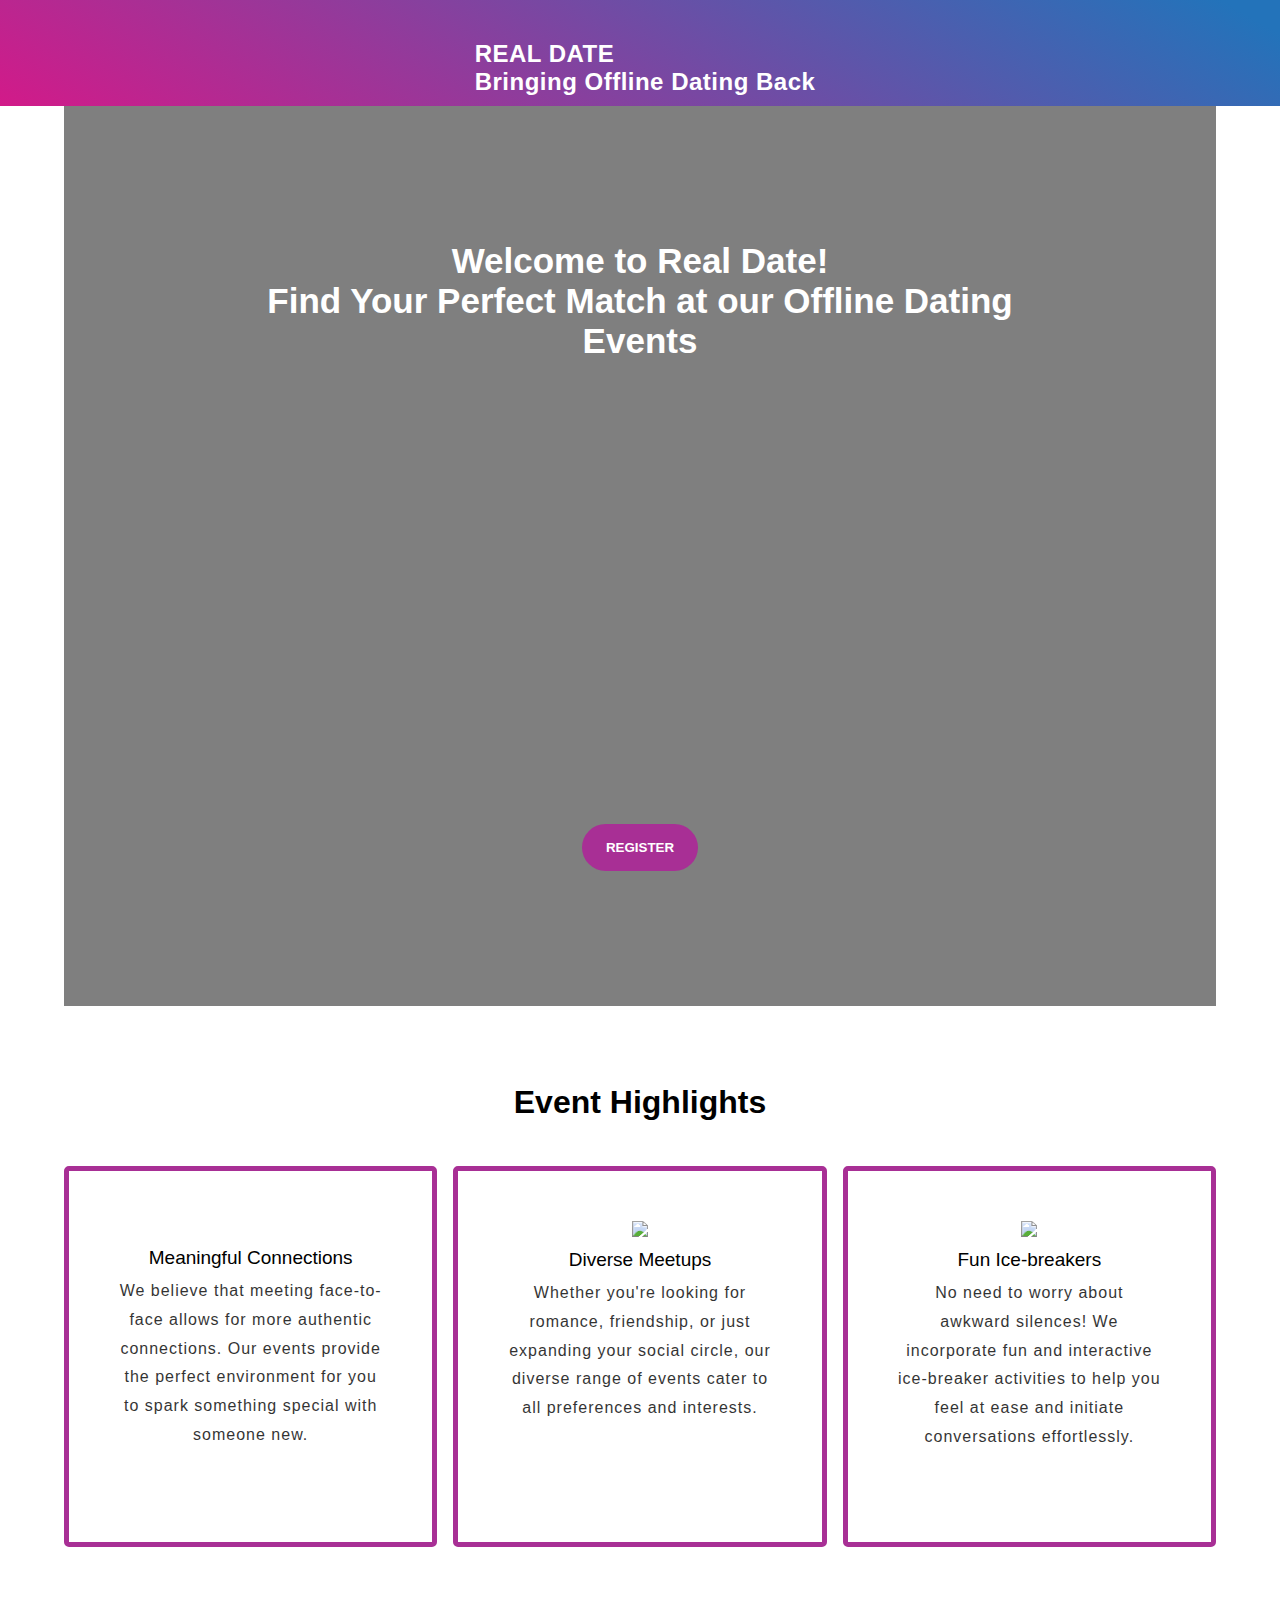
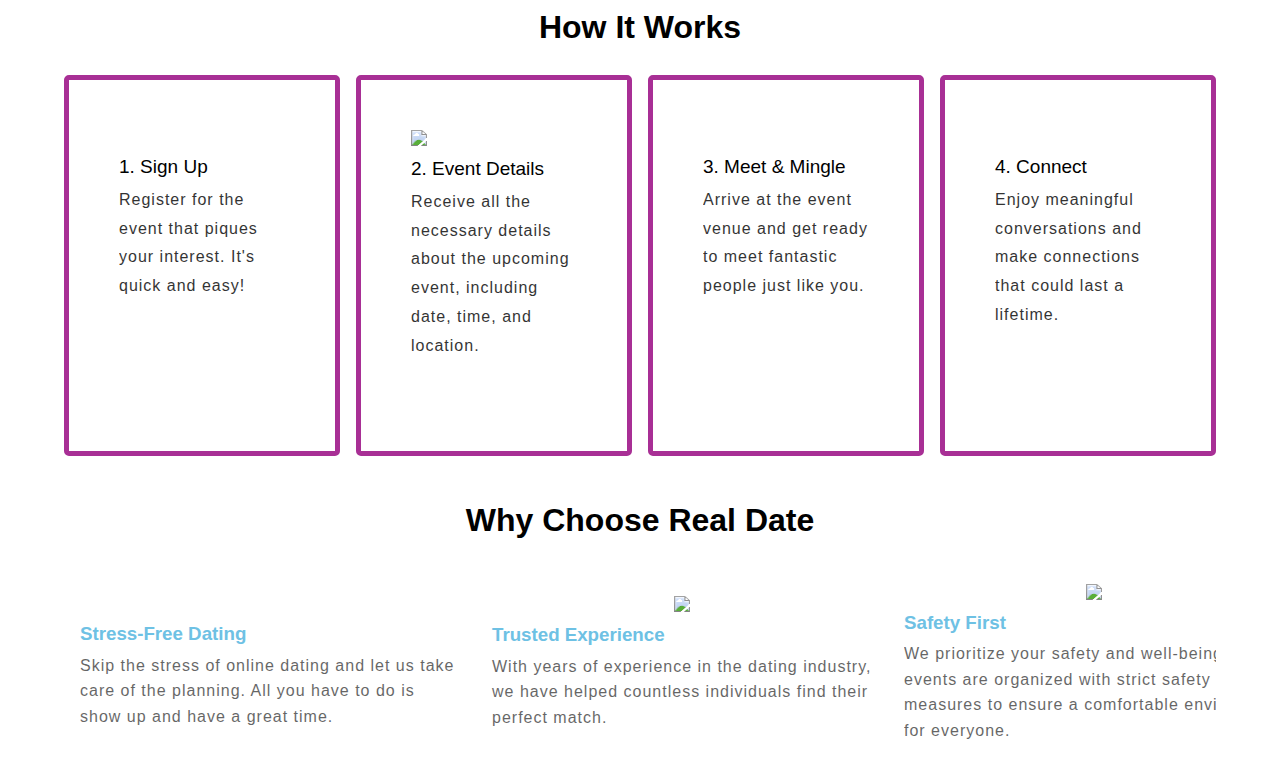
==== index.html @ b173796d "first commit" ====
<!DOCTYPE html>
<html lang="en">
  <head>
    <meta charset="UTF-8" />
    <meta name="viewport" content="width=device-width, initial-scale=1.0" />
    <link
      rel="icon"
      href="https://realdate.in/wp-content/uploads/2023/07/cropped-final-180x180.png"
    />
    <title>realdate.in</title>

    <link rel="stylesheet" href="style.css" />
  </head>
  <body>
    <header>
      <nav>
        <a href="/"
          ><img
            width="150"
            src="https://realdate.in/wp-content/uploads/2023/08/WhatsApp-Image-2023-08-16-at-8.13.50-AM-1-e1692196553139.jpeg"
            alt=""
        /></a>
        <h2>
          REAL DATE
          <span>Bringing Offline Dating Back</span>
        </h2>
      </nav>
    </header>
    <section class="hero">
      <div class="overlay">
        <h1>
          Welcome to Real Date! <br />Find Your Perfect Match at our Offline
          Dating <br />
          Events
        </h1>

        <div class="">
          <button class="register"><a href="">REGISTER</a></button>
        </div>
      </div>
    </section>
    <section class="event-highlight container">
      <h1>Event Highlights</h1>
      <div class="high-cont">
        <div class="containr">
          <img
            src="https://realdate.in/wp-content/uploads/2023/07/hearts-150-01-e1690783026985.jpg"
            alt=""
          />
          <div class="">
            <h3>Meaningful Connections</h3>
            <p>
              We believe that meeting face-to-face allows for more authentic
              connections. Our events provide the perfect environment for you to
              spark something special with someone new.
            </p>
          </div>
        </div>
        <div class="containr">
          <img
            src="https://realdate.in/wp-content/uploads/2023/07/02-female-male.png"
          />
          <div class="">
            <h3>Diverse Meetups</h3>
            <p>
              Whether you're looking for romance, friendship, or just expanding
              your social circle, our diverse range of events cater to all
              preferences and interests.
            </p>
          </div>
        </div>
        <div class="containr">
          <img src="https://realdate.in/wp-content/uploads/2023/07/cold.png" />
          <div class="">
            <h3>Fun Ice-breakers</h3>
            <p>
              No need to worry about awkward silences! We incorporate fun and
              interactive ice-breaker activities to help you feel at ease and
              initiate conversations effortlessly.
            </p>
          </div>
        </div>
      </div>
    </section>
    <section class="works container">
      <h1>How It Works</h1>
      <div class="works-cont">
        <div class="containr">
          <img
            src="https://realdate.in/wp-content/uploads/2023/08/1.jpg"
            alt=""
          />
          <div class="det">
            <h3>1. Sign Up</h3>
            <p>
              Register for the event that piques your interest. It's quick and
              easy!
            </p>
          </div>
        </div>
        <div class="containr">
          <img src="https://realdate.in/wp-content/uploads/2023/08/2.jpg" />
          <div class="det">
            <h3>2. Event Details</h3>
            <p>
              Receive all the necessary details about the upcoming event,
              including date, time, and location.
            </p>
          </div>
        </div>
        <div class="containr">
          <img
            src="https://realdate.in/wp-content/uploads/2023/08/1.jpg"
            alt=""
          />
          <div class="det">
            <h3>3. Meet & Mingle</h3>
            <p>
              Arrive at the event venue and get ready to meet fantastic people
              just like you.
            </p>
          </div>
        </div>
        <div class="containr">
          <img
            src="https://realdate.in/wp-content/uploads/2023/08/1.jpg"
            alt=""
          />
          <div class="det">
            <h3>4. Connect</h3>
            <p>
              Enjoy meaningful conversations and make connections that could
              last a lifetime.
            </p>
          </div>
        </div>
      </div>
    </section>
    <div class="why container">
      <h1>Why Choose Real Date</h1>
      <div class="reason-cont">
        <div class="reacons">
          <img
            src="https://realdate.in/wp-content/uploads/2023/08/5233-2048x1463.jpg"
            alt=""
          />
          <div class="text">
            <h3>Stress-Free Dating</h3>
            <p>
              Skip the stress of online dating and let us take care of the
              planning. All you have to do is show up and have a great time.
            </p>
          </div>
        </div>
        <div class="reacons">
          <img
            src="https://realdate.in/wp-content/uploads/2023/08/green_tick_shield_varients-2048x2048.jpg"
          />
          <div class="text">
            <h3>Trusted Experience</h3>
            <p>
              With years of experience in the dating industry, we have helped
              countless individuals find their perfect match.
            </p>
          </div>
        </div>
        <div class="reacons">
          <img
            src="https://realdate.in/wp-content/uploads/2023/08/5995357.jpg"
          />
          <div class="text">
            <h3>Safety First</h3>
            <p>
              We prioritize your safety and well-being. Our events are organized
              with strict safety measures to ensure a comfortable environment
              for everyone.
            </p>
          </div>
        </div>
      </div>
    </div>
  </body>
</html>
---- style.css ----
* {
  padding: 0;
  margin: 0;
  box-sizing: border-box;
  font-family: Arial, Helvetica, sans-serif;
  text-decoration: none;
}
html,
body {
  width: 100%;
  height: 100%;
}
*::-webkit-scrollbar {
  display: none;
}

header {
  background-image: linear-gradient(30deg, #d21a89 0%, #2373ba 96%);
  padding: 40px 0px 10px 0px;
}

header nav {
  display: flex;
  justify-content: center;
  gap: 10px;
}
nav h2 {
  color: #fff;
  letter-spacing: 0.5px;
  display: flex;
  flex-direction: column;
}
.container {
  margin: 1rem 4rem;
}

.hero {
  margin: 0 4rem;
  background-image: url(https://realdate.in/wp-content/uploads/slider/cache/32737d5b0ce985c760c58578e0f9b816/affectionate-couple-standing-by-decorated-wall-scaled.jpg);
  height: 100vh;
  background-position: center;
  background-size: cover;
  background-repeat: no-repeat;
}
.overlay {
  width: 100%;
  height: 100%;
  background: rgb(0, 0, 0, 0.5);
  padding: 15vh;
  text-align: center;
  display: flex;
  flex-direction: column;
  justify-content: space-between;
}
.overlay h1 {
  color: #fff;
  font-size: 218.75%;
  font-family: "Libre Baskerville", "Arial";
}
.register {
  padding: 1rem 1.5rem;
  background-color: #a82f95;
  color: #fff;
  outline: none;
  border: none;
  border-radius: 50px;
}
.register a {
  color: #fff;
  font-weight: 600;
}
.register:hover {
  background-color: green;
  transition: 0.5s;
}
.event-highlight {
  text-align: center;
  padding: 1rem 0;
}
.event-highlight > h1 {
  line-height: 4;
}
.high-cont {
  display: grid;
  grid-template-columns: repeat(3, 1fr);
  gap: 1rem;
}

.high-cont img {
  width: 100px;
}
.high-cont .containr,
.works-cont .containr {
  padding: 50px 50px 90px 50px;
  border-style: solid;
  border-width: 5px 5px 5px 5px;
  border-color: #a82f95;
  border-radius: 5px 5px 5px 5px;
}
.containr h3 {
  font-weight: 500;
  font-size: 19px;
  line-height: 2;
}
.containr p,
.works-cont p {
  letter-spacing: 1px;
  line-height: 1.8;
  font-weight: 400;
  opacity: 0.8;
}
.works {
}
.works h1 {
  line-height: 3;
  text-align: center;
}
.works-cont {
  display: grid;
  grid-template-columns: repeat(4, 1fr);
  gap: 1rem;
}
.works-cont img {
  width: 150px;
}
.why h1 {
  text-align: center;
  line-height: 3;
}
.reason-cont {
  width: 100%;
  padding: 1rem;
  align-items: center;
  gap: 2rem;
  overflow: auto;
  display: grid;
  grid-template-columns: repeat(3, 1fr);
}

.reacons {
  width: 380px;
  text-align: center;
}
.reacons img {
  width: 55%;
}
.reacons .text {
  text-align: start;
}
.text h3 {
  color: #6ec1e4;
  line-height: 2;
}
.reacons .text p {
  letter-spacing: 1px;
  line-height: 1.6;
  opacity: 0.6;
}

/*  */
@media only screen and (max-width: 700px) {
  .container {
    margin: 0.5rem 0rem;
  }
  header {
    padding: 10px 0 10px 10px;
  }
  header nav {
    justify-content: start;
    align-items: center;
  }
  nav h2 {
    font-size: 22px;
  }
  nav a img {
    width: 100px;
  }
  nav h2 span {
    font-size: 12px;
  }
  .hero {
    margin: 0 2rem;
    height: 60vh;
  }
  .overlay {
    padding: 3.5rem 10px;
  }
  .overlay h1 {
    font-size: 28px;
    line-height: 1.5;
    font-family: serif;
  }
  .high-cont {
    display: flex;
    flex-direction: column;
  }
  .works-cont {
    display: flex;
    flex-direction: column;
  }
  .containr {
    text-align: center;
  }
}
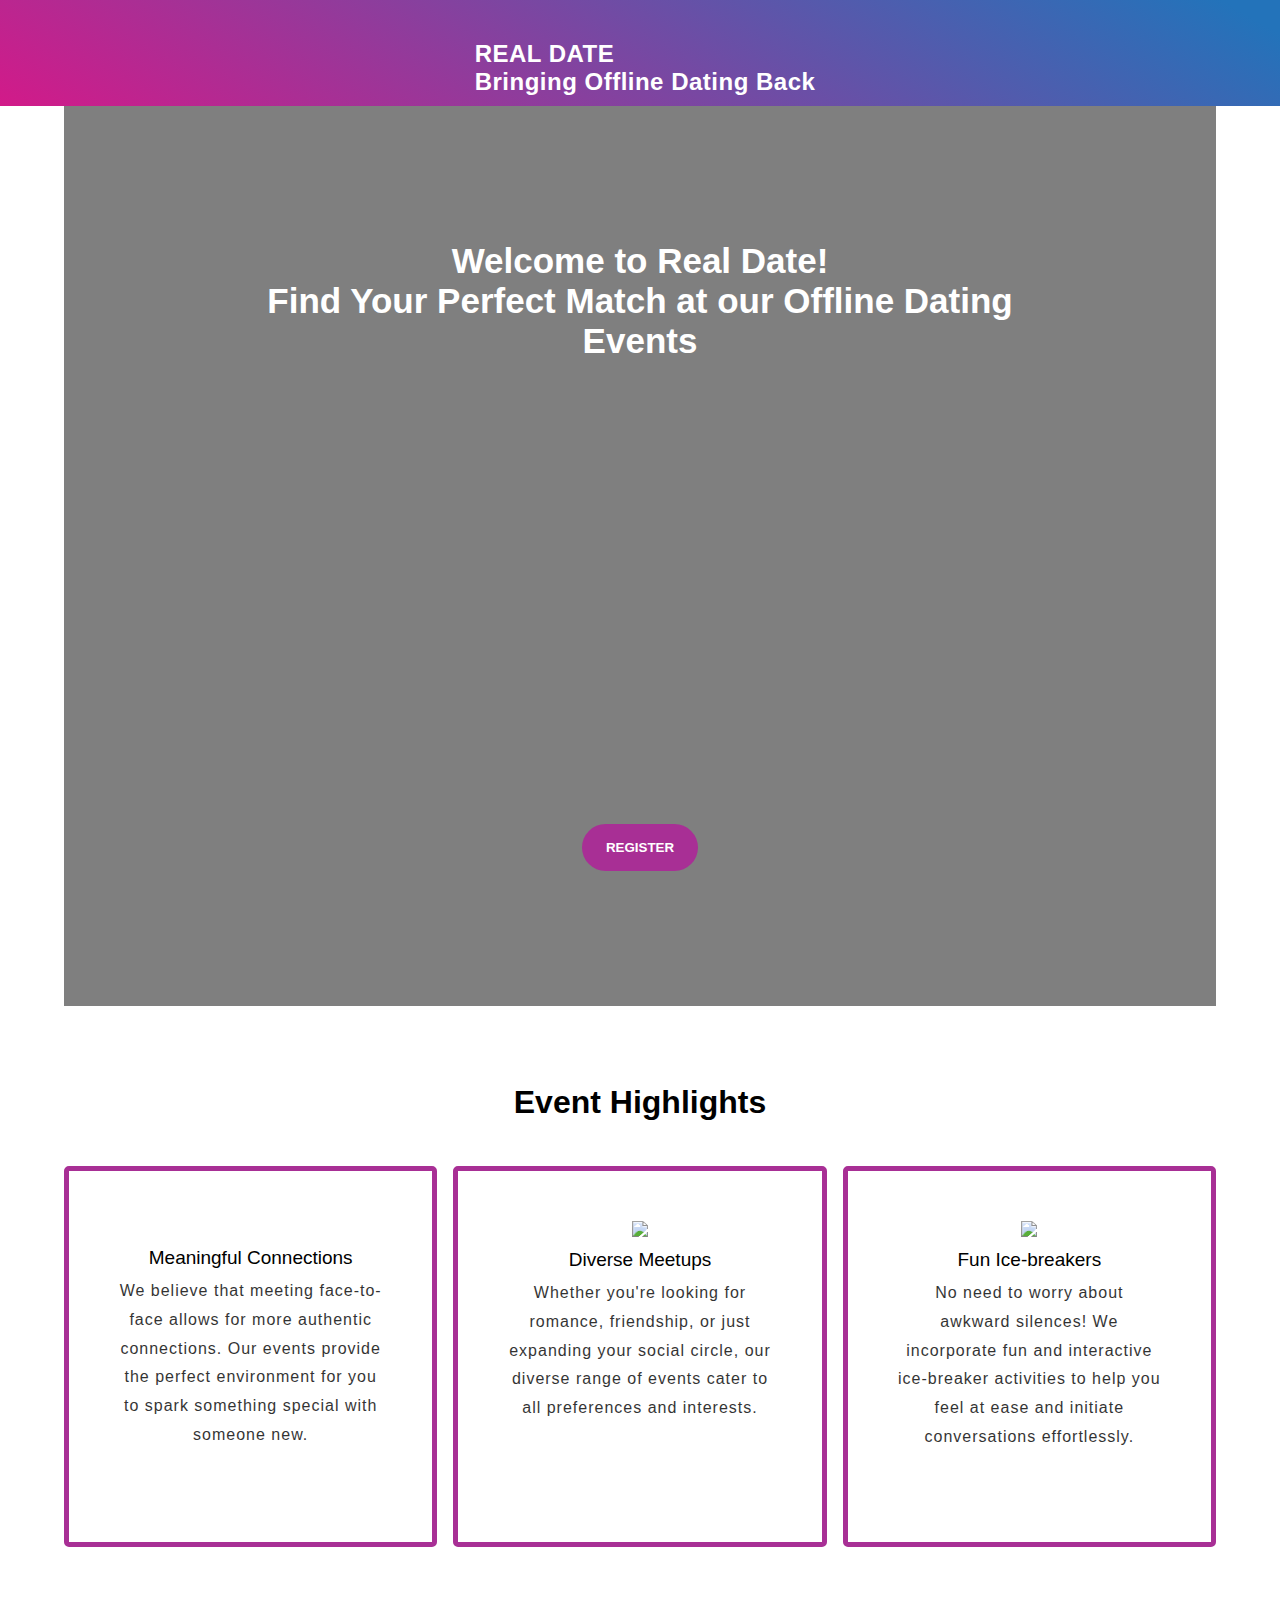
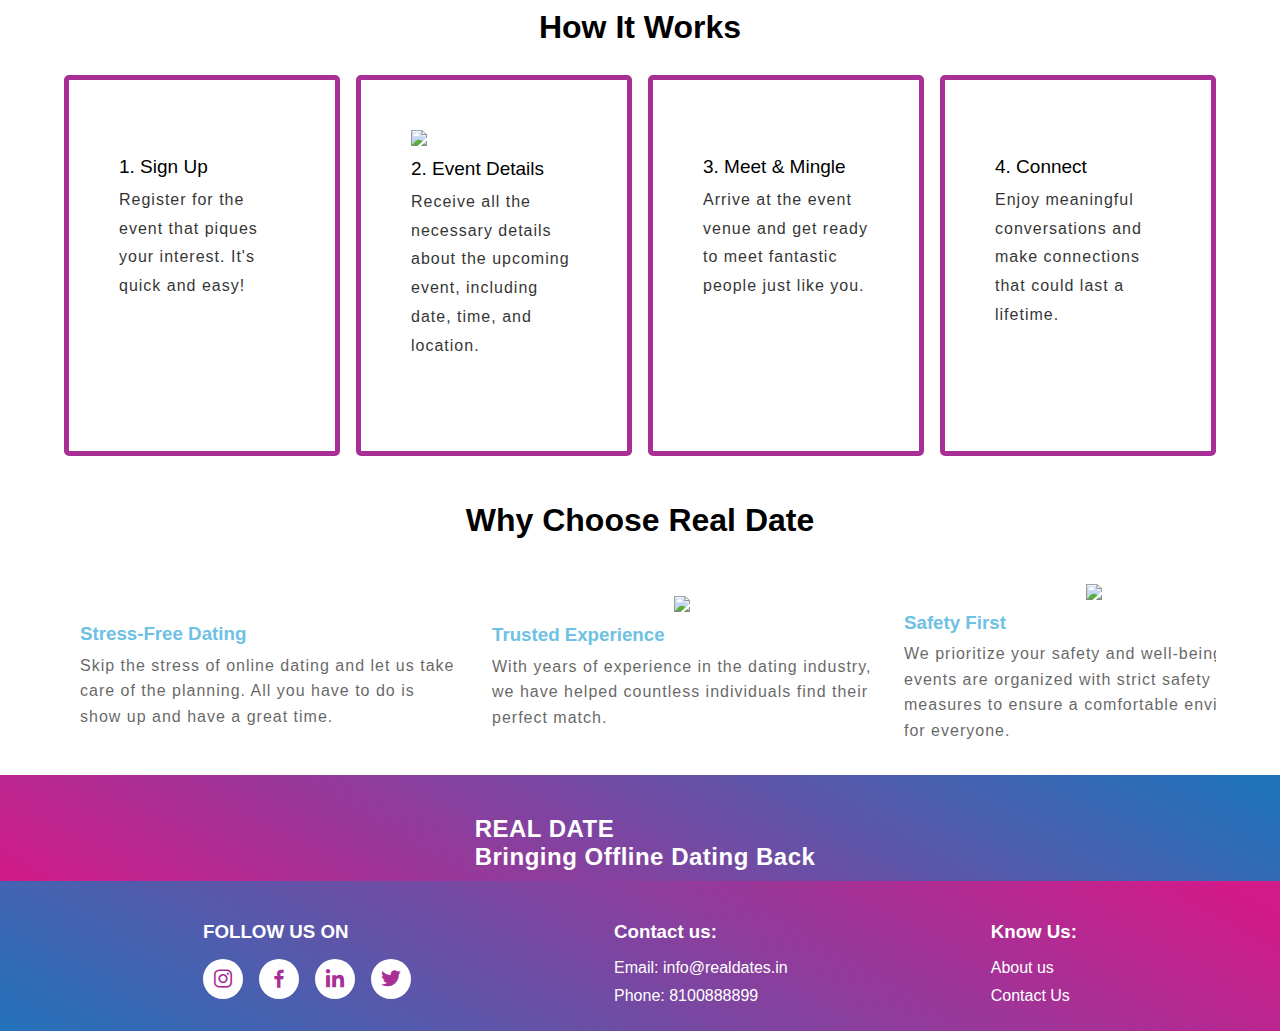
==== commit f24cbd04: "0" ====
--- a/index.html
+++ b/index.html
@@ -8,8 +8,11 @@
       href="https://realdate.in/wp-content/uploads/2023/07/cropped-final-180x180.png"
     />
     <title>realdate.in</title>
-
     <link rel="stylesheet" href="style.css" />
+    <link
+      href="https://unpkg.com/boxicons@2.1.4/css/boxicons.min.css"
+      rel="stylesheet"
+    />
   </head>
   <body>
     <header>
@@ -179,5 +182,48 @@
         </div>
       </div>
     </div>
+    <footer>
+      <header>
+        <nav>
+          <a href="/"
+            ><img
+              width="150"
+              src="https://realdate.in/wp-content/uploads/2023/08/WhatsApp-Image-2023-08-16-at-8.13.50-AM-1-e1692196553139.jpeg"
+              alt=""
+          /></a>
+          <h2>
+            REAL DATE
+            <span>Bringing Offline Dating Back</span>
+          </h2>
+        </nav>
+      </header>
+      <div class="contect">
+        <ul class="main-ul">
+          <li>
+            <h3>FOLLOW US ON</h3>
+            <ul class="child-ul">
+              <li><i class="bx bxl-instagram"></i></li>
+              <li><i class="bx bxl-facebook"></i></li>
+              <li><i class="bx bxl-linkedin"></i></li>
+              <li><i class="bx bxl-twitter"></i></li>
+            </ul>
+          </li>
+          <li>
+            <h3>Contact us:</h3>
+            <ul class="nth2">
+              <li>Email: info@realdates.in</li>
+              <li>Phone: 8100888899</li>
+            </ul>
+          </li>
+          <li>
+            <h3>Know Us:</h3>
+            <ul class="nth2">
+              <li><a href="">About us</a></li>
+              <li><a href="">Contact Us</a></li>
+            </ul>
+          </li>
+        </ul>
+      </div>
+    </footer>
   </body>
 </html>
--- a/style.css
+++ b/style.css
@@ -4,6 +4,7 @@
   box-sizing: border-box;
   font-family: Arial, Helvetica, sans-serif;
   text-decoration: none;
+  list-style-type: none;
 }
 html,
 body {
@@ -156,7 +157,48 @@
   line-height: 1.6;
   opacity: 0.6;
 }
-
+.contect {
+  background-image: linear-gradient(30deg, #2373ba 0%, #d21a89 96%);
+  color: #fff;
+  padding: 40px 0px 10px 0px;
+}
+.contect .main-ul {
+  display: flex;
+  justify-content: space-evenly;
+  flex-wrap: wrap;
+}
+.child-ul {
+  display: flex;
+  gap: 1rem;
+  padding: 1rem 0;
+}
+.child-ul li {
+  background: #fff;
+  border-radius: 50px;
+  height: 40px;
+  width: 40px;
+  display: flex;
+  justify-content: center;
+  align-items: center;
+}
+.child-ul li:hover {
+  background: transparent;
+  border: 1px solid #fff;
+  transition: 0.3s;
+}
+.child-ul li i {
+  color: #a82f95;
+  font-size: 1.5rem;
+}
+.nth2 {
+  display: flex;
+  flex-direction: column;
+  padding: 1rem 0;
+  gap: 10px;
+}
+.nth2 a {
+  color: #fff;
+}
 /*  */
 @media only screen and (max-width: 700px) {
   .container {
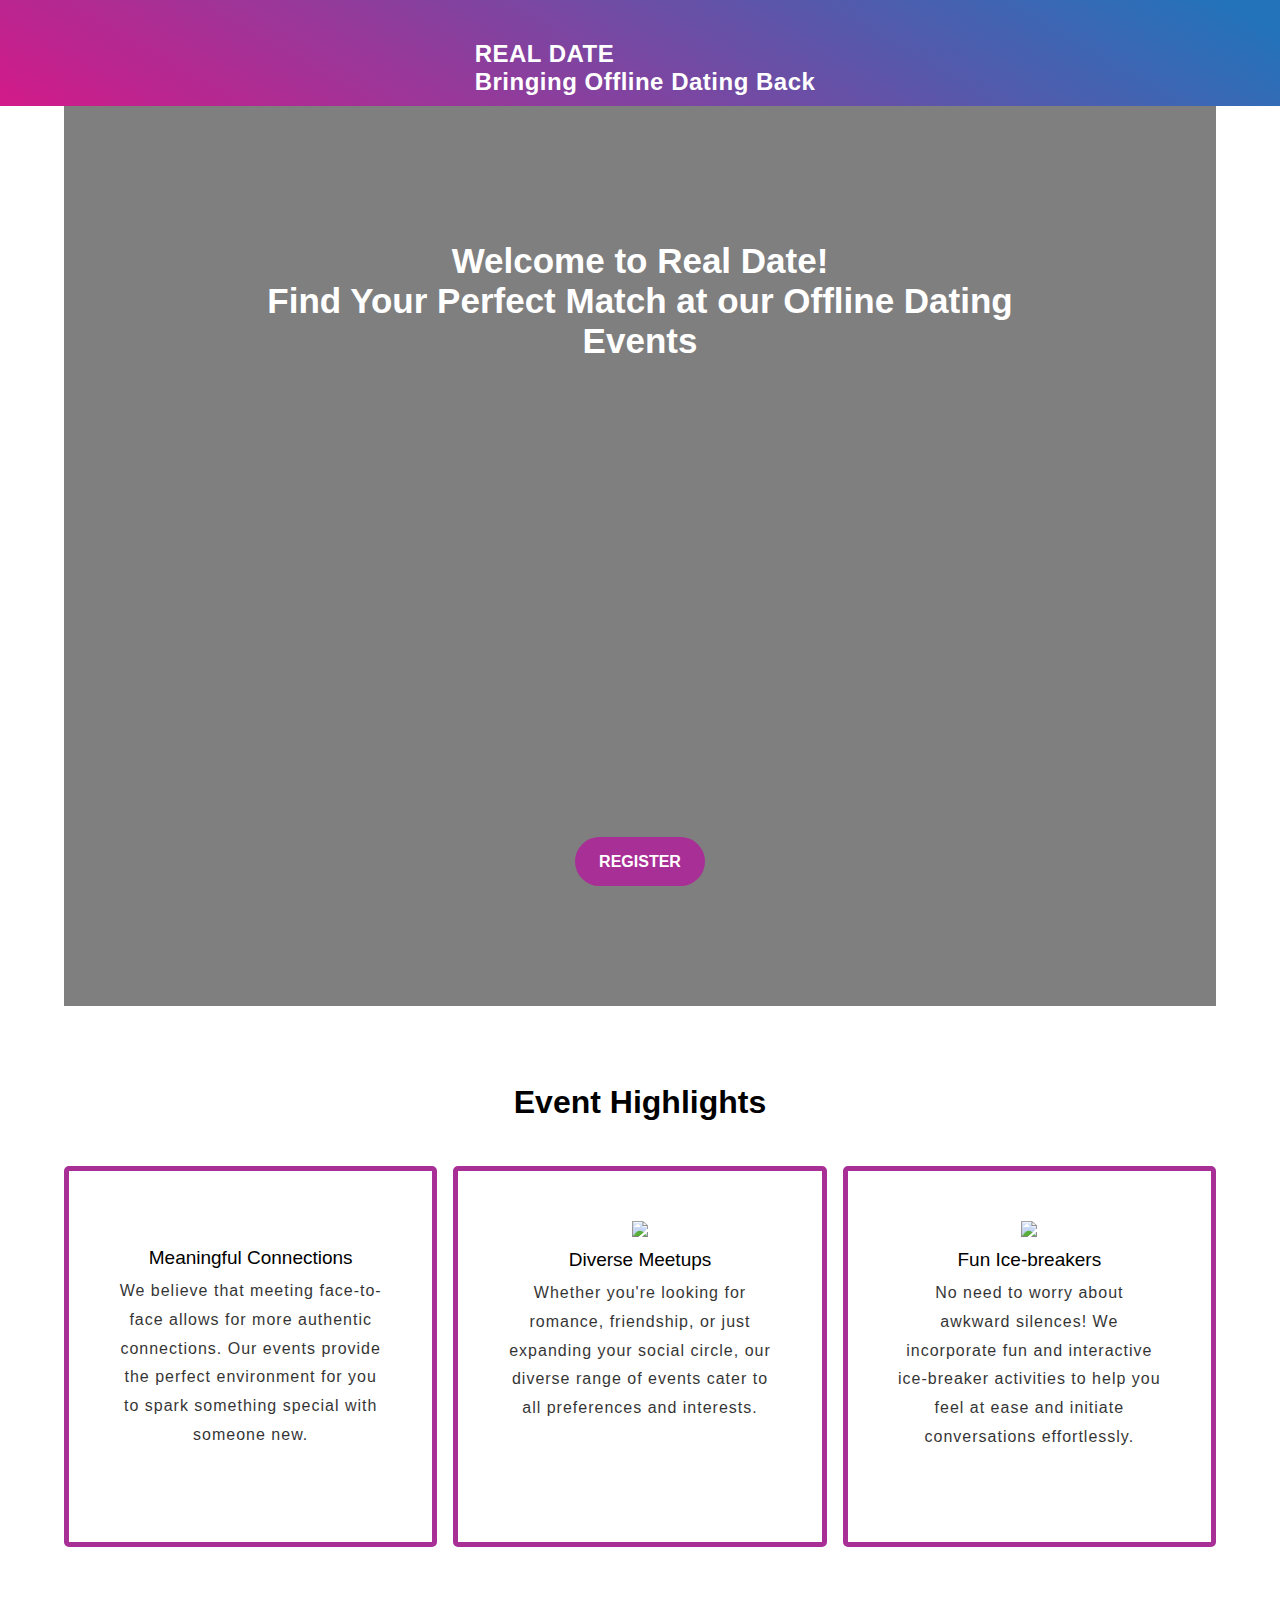
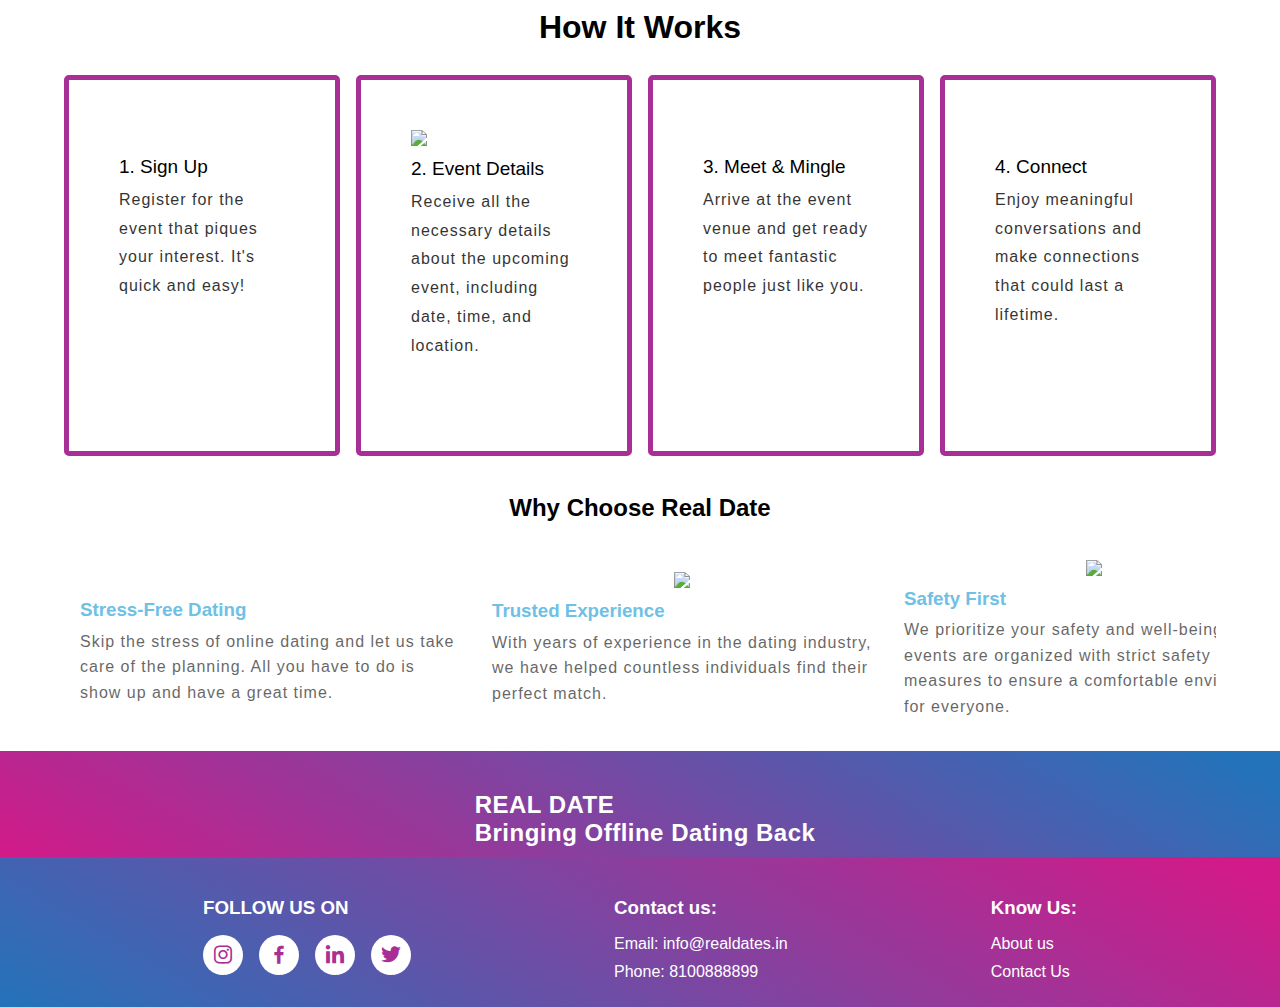
==== commit b9d08a2a: "0" ====
--- a/index.html
+++ b/index.html
@@ -19,6 +19,7 @@
       <nav>
         <a href="/"
           ><img
+            loading="lazy"
             width="150"
             src="https://realdate.in/wp-content/uploads/2023/08/WhatsApp-Image-2023-08-16-at-8.13.50-AM-1-e1692196553139.jpeg"
             alt=""
@@ -38,7 +39,7 @@
         </h1>
 
         <div class="">
-          <button class="register"><a href="">REGISTER</a></button>
+          <a href="/register.html" class="register"> REGISTER </a>
         </div>
       </div>
     </section>
@@ -187,6 +188,7 @@
         <nav>
           <a href="/"
             ><img
+              loading="lazy"
               width="150"
               src="https://realdate.in/wp-content/uploads/2023/08/WhatsApp-Image-2023-08-16-at-8.13.50-AM-1-e1692196553139.jpeg"
               alt=""
--- a/style.css
+++ b/style.css
@@ -62,12 +62,7 @@
   padding: 1rem 1.5rem;
   background-color: #a82f95;
   color: #fff;
-  outline: none;
-  border: none;
   border-radius: 50px;
-}
-.register a {
-  color: #fff;
   font-weight: 600;
 }
 .register:hover {
@@ -110,8 +105,7 @@
   font-weight: 400;
   opacity: 0.8;
 }
-.works {
-}
+
 .works h1 {
   line-height: 3;
   text-align: center;
@@ -127,6 +121,7 @@
 .why h1 {
   text-align: center;
   line-height: 3;
+  font-size: 1.5em;
 }
 .reason-cont {
   width: 100%;
@@ -205,7 +200,7 @@
     margin: 0.5rem 0rem;
   }
   header {
-    padding: 10px 0 10px 10px;
+    padding: 15px 0 15px 12px;
   }
   header nav {
     justify-content: start;
@@ -243,4 +238,7 @@
   .containr {
     text-align: center;
   }
-}
+  .reacons .text {
+    text-align: center;
+  }
+}
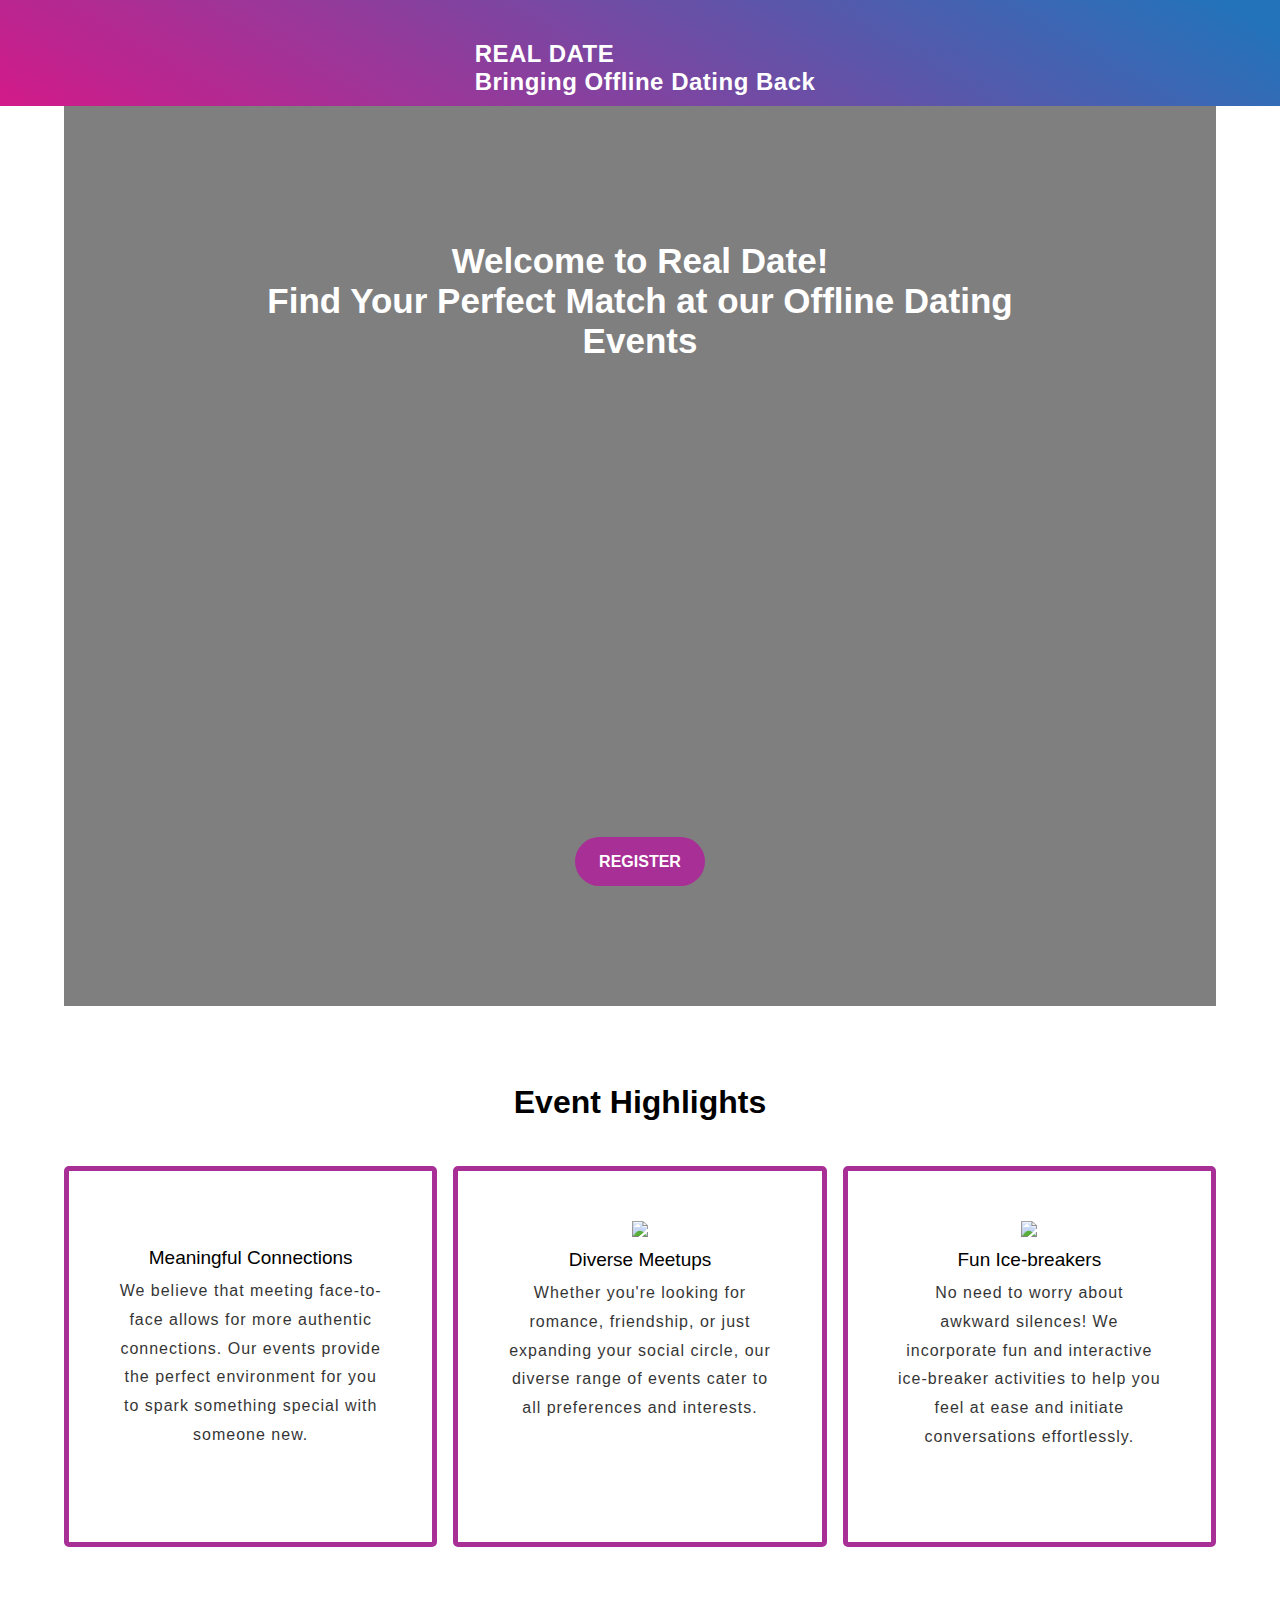
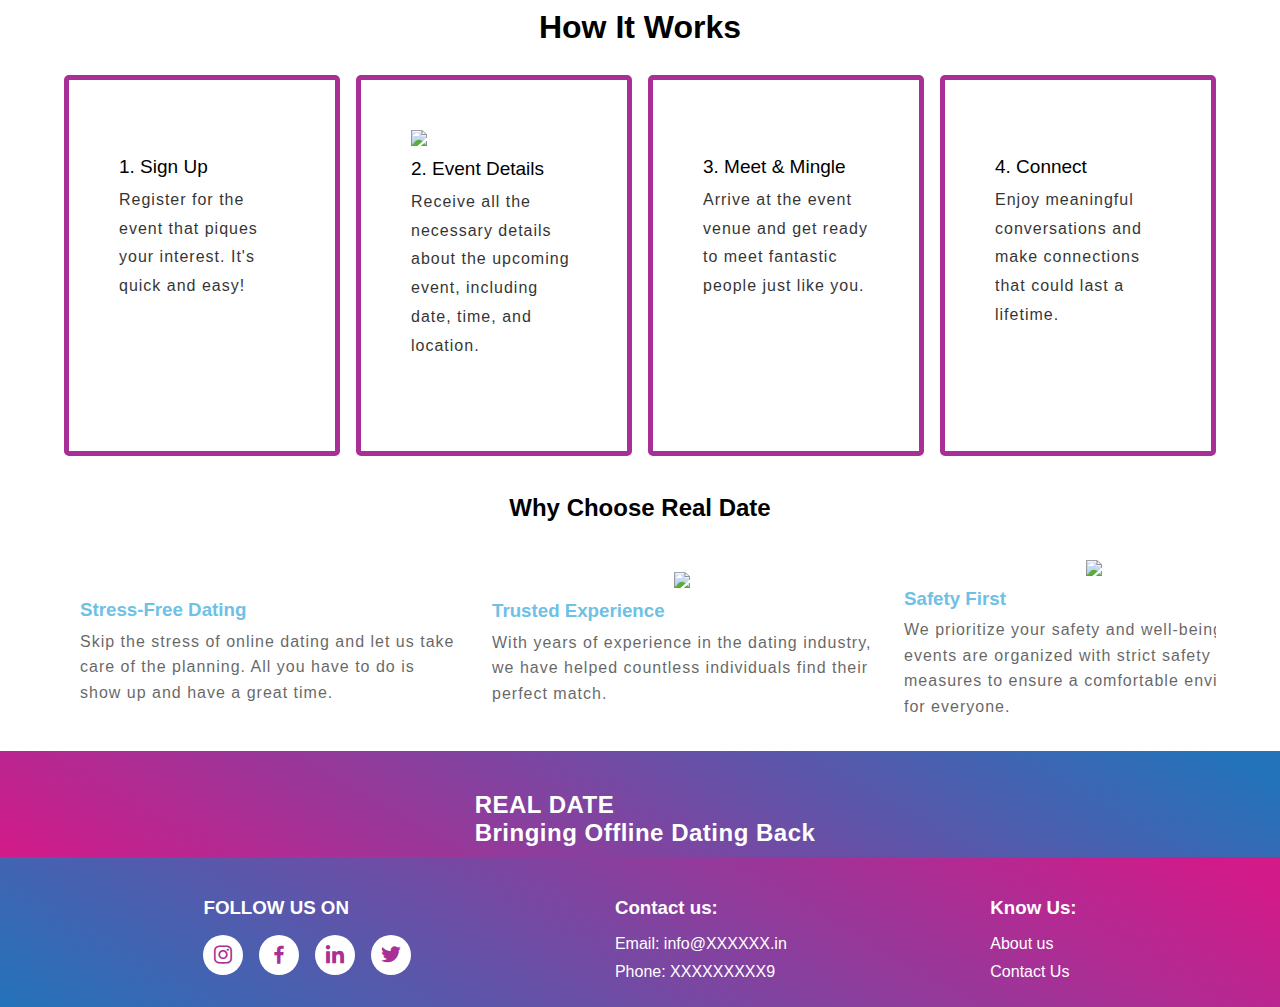
==== commit 36fd912b: "0" ====
--- a/index.html
+++ b/index.html
@@ -15,21 +15,7 @@
     />
   </head>
   <body>
-    <header>
-      <nav>
-        <a href="/"
-          ><img
-            loading="lazy"
-            width="150"
-            src="https://realdate.in/wp-content/uploads/2023/08/WhatsApp-Image-2023-08-16-at-8.13.50-AM-1-e1692196553139.jpeg"
-            alt=""
-        /></a>
-        <h2>
-          REAL DATE
-          <span>Bringing Offline Dating Back</span>
-        </h2>
-      </nav>
-    </header>
+    <header id="header"></header>
     <section class="hero">
       <div class="overlay">
         <h1>
@@ -183,49 +169,7 @@
         </div>
       </div>
     </div>
-    <footer>
-      <header>
-        <nav>
-          <a href="/"
-            ><img
-              loading="lazy"
-              width="150"
-              src="https://realdate.in/wp-content/uploads/2023/08/WhatsApp-Image-2023-08-16-at-8.13.50-AM-1-e1692196553139.jpeg"
-              alt=""
-          /></a>
-          <h2>
-            REAL DATE
-            <span>Bringing Offline Dating Back</span>
-          </h2>
-        </nav>
-      </header>
-      <div class="contect">
-        <ul class="main-ul">
-          <li>
-            <h3>FOLLOW US ON</h3>
-            <ul class="child-ul">
-              <li><i class="bx bxl-instagram"></i></li>
-              <li><i class="bx bxl-facebook"></i></li>
-              <li><i class="bx bxl-linkedin"></i></li>
-              <li><i class="bx bxl-twitter"></i></li>
-            </ul>
-          </li>
-          <li>
-            <h3>Contact us:</h3>
-            <ul class="nth2">
-              <li>Email: info@realdates.in</li>
-              <li>Phone: 8100888899</li>
-            </ul>
-          </li>
-          <li>
-            <h3>Know Us:</h3>
-            <ul class="nth2">
-              <li><a href="">About us</a></li>
-              <li><a href="">Contact Us</a></li>
-            </ul>
-          </li>
-        </ul>
-      </div>
-    </footer>
+    <footer id="footer"></footer>
   </body>
+  <script src="/app.js"></script>
 </html>
--- a/style.css
+++ b/style.css
@@ -105,7 +105,6 @@
   font-weight: 400;
   opacity: 0.8;
 }
-
 .works h1 {
   line-height: 3;
   text-align: center;
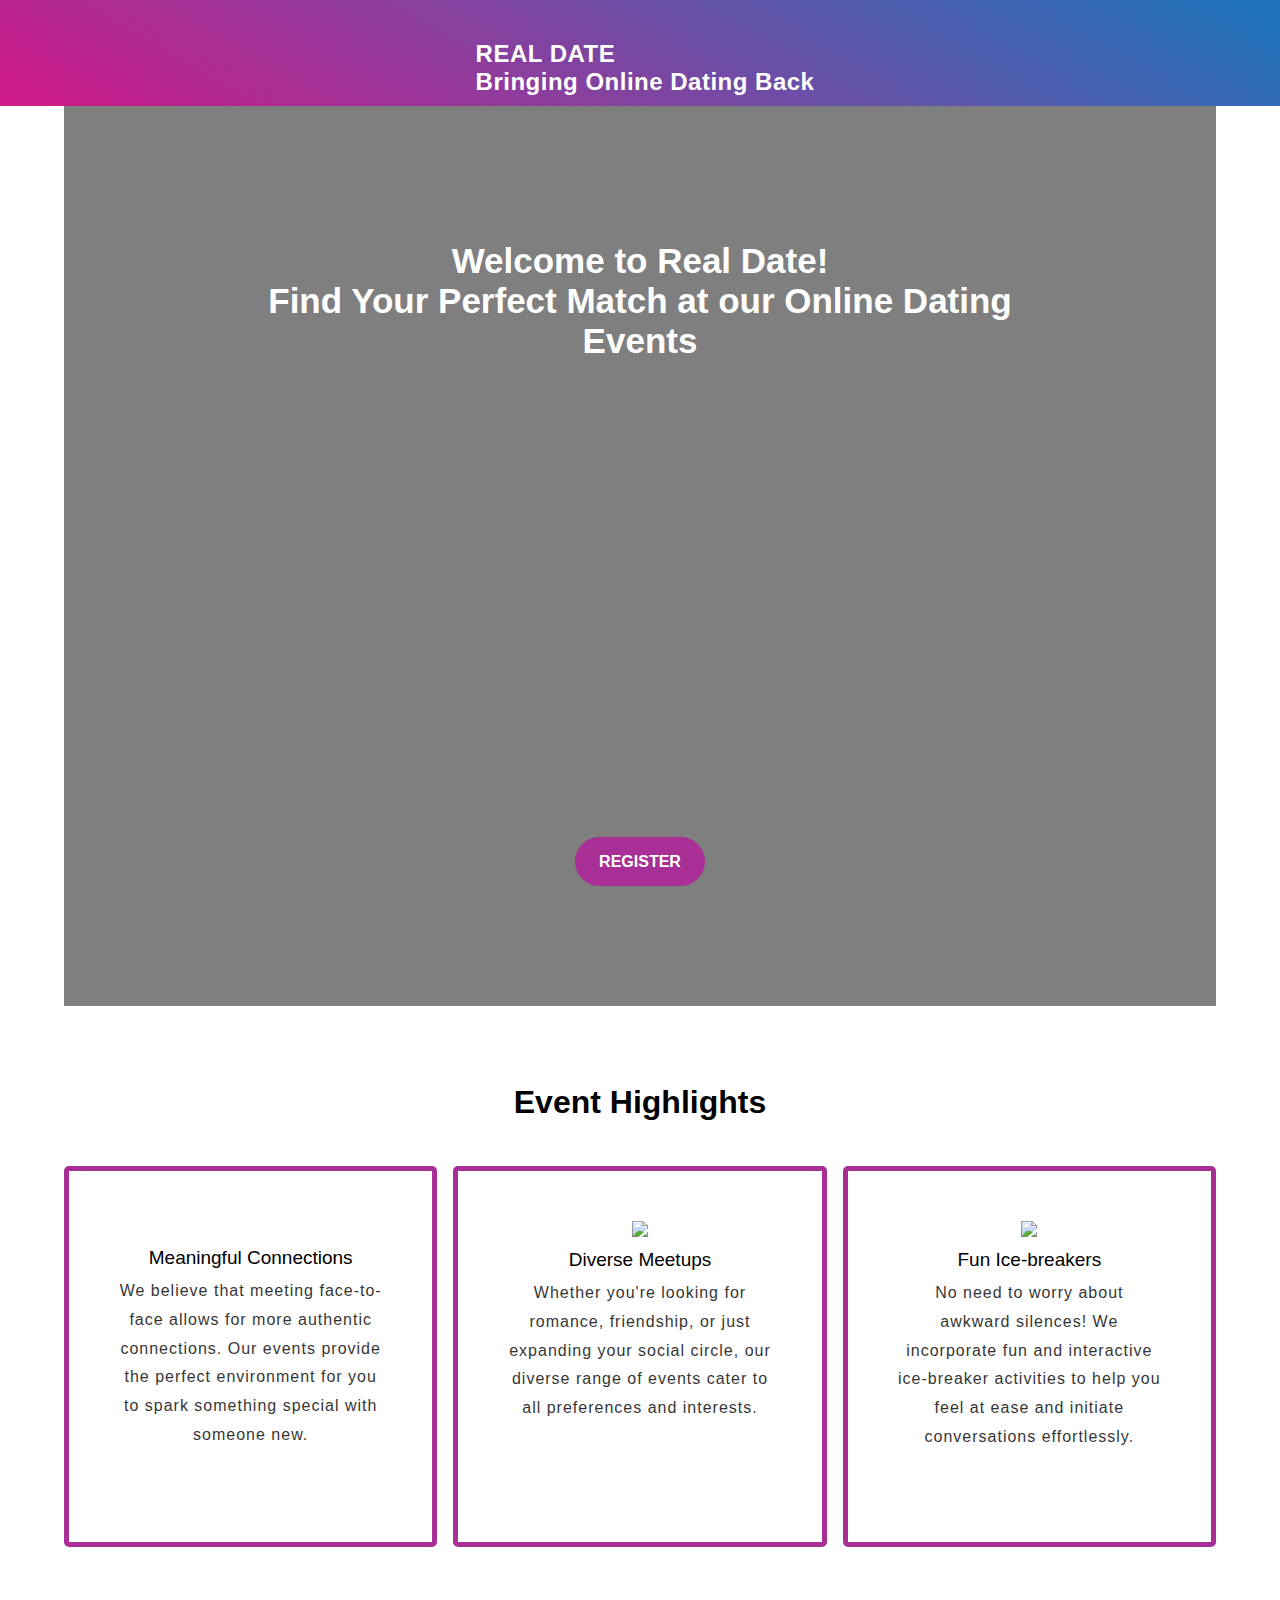
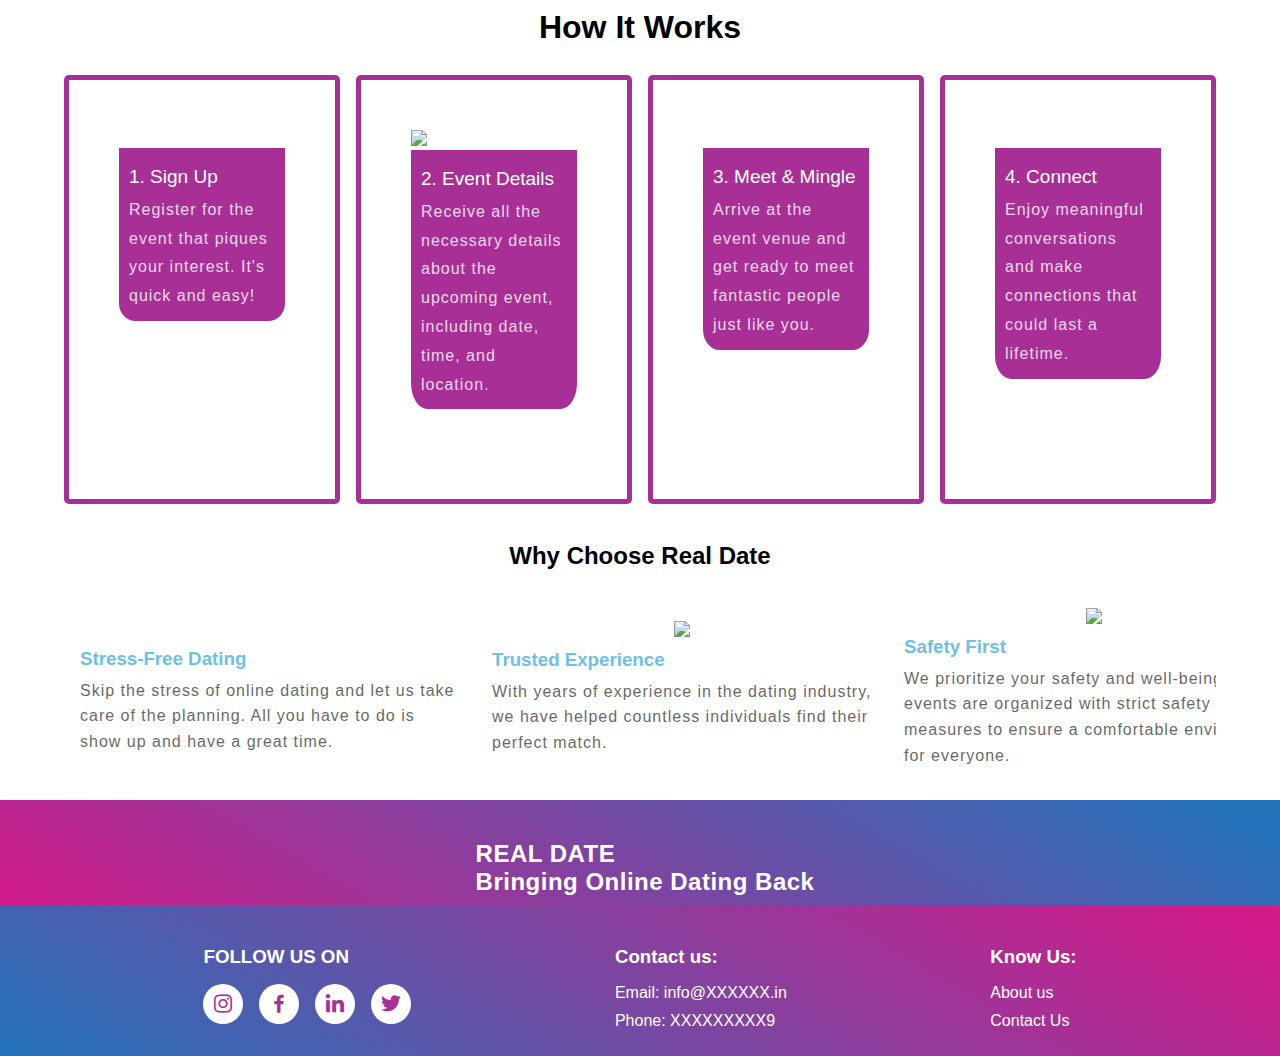
==== commit ec96ec87: "0" ====
--- a/index.html
+++ b/index.html
@@ -19,7 +19,7 @@
     <section class="hero">
       <div class="overlay">
         <h1>
-          Welcome to Real Date! <br />Find Your Perfect Match at our Offline
+          Welcome to Real Date! <br />Find Your Perfect Match at our Online
           Dating <br />
           Events
         </h1>
--- a/style.css
+++ b/style.css
@@ -193,6 +193,53 @@
 .nth2 a {
   color: #fff;
 }
+
+/* !  Regiester */
+.reg {
+  padding: 10px;
+}
+.profile-img-cont {
+  display: flex;
+  align-items: center;
+  justify-content: center;
+  flex-wrap: wrap;
+  gap: 1rem;
+}
+.girls img {
+  width: 150px;
+  height: 200px;
+  object-fit: cover;
+  border-top-right-radius: 10%;
+  border-top-left-radius: 10%;
+  display: block;
+}
+.det {
+  padding: 10px;
+  background-color: #a82f95;
+  color: #fff;
+  border-bottom-right-radius: 10%;
+  border-bottom-left-radius: 10%;
+}
+.girl-sec {
+  visibility: hidden;
+  width: 100%;
+  height: 100vh;
+  position: fixed;
+  top: 0;
+  left: 0;
+  z-index: 999;
+  display: flex;
+  align-items: center;
+  justify-content: center;
+}
+.x {
+  position: absolute;
+  top: 10px;
+  right: 10px;
+  background-color: red;
+  padding: 10px;
+  font-size: 2rem;
+}
 /*  */
 @media only screen and (max-width: 700px) {
   .container {
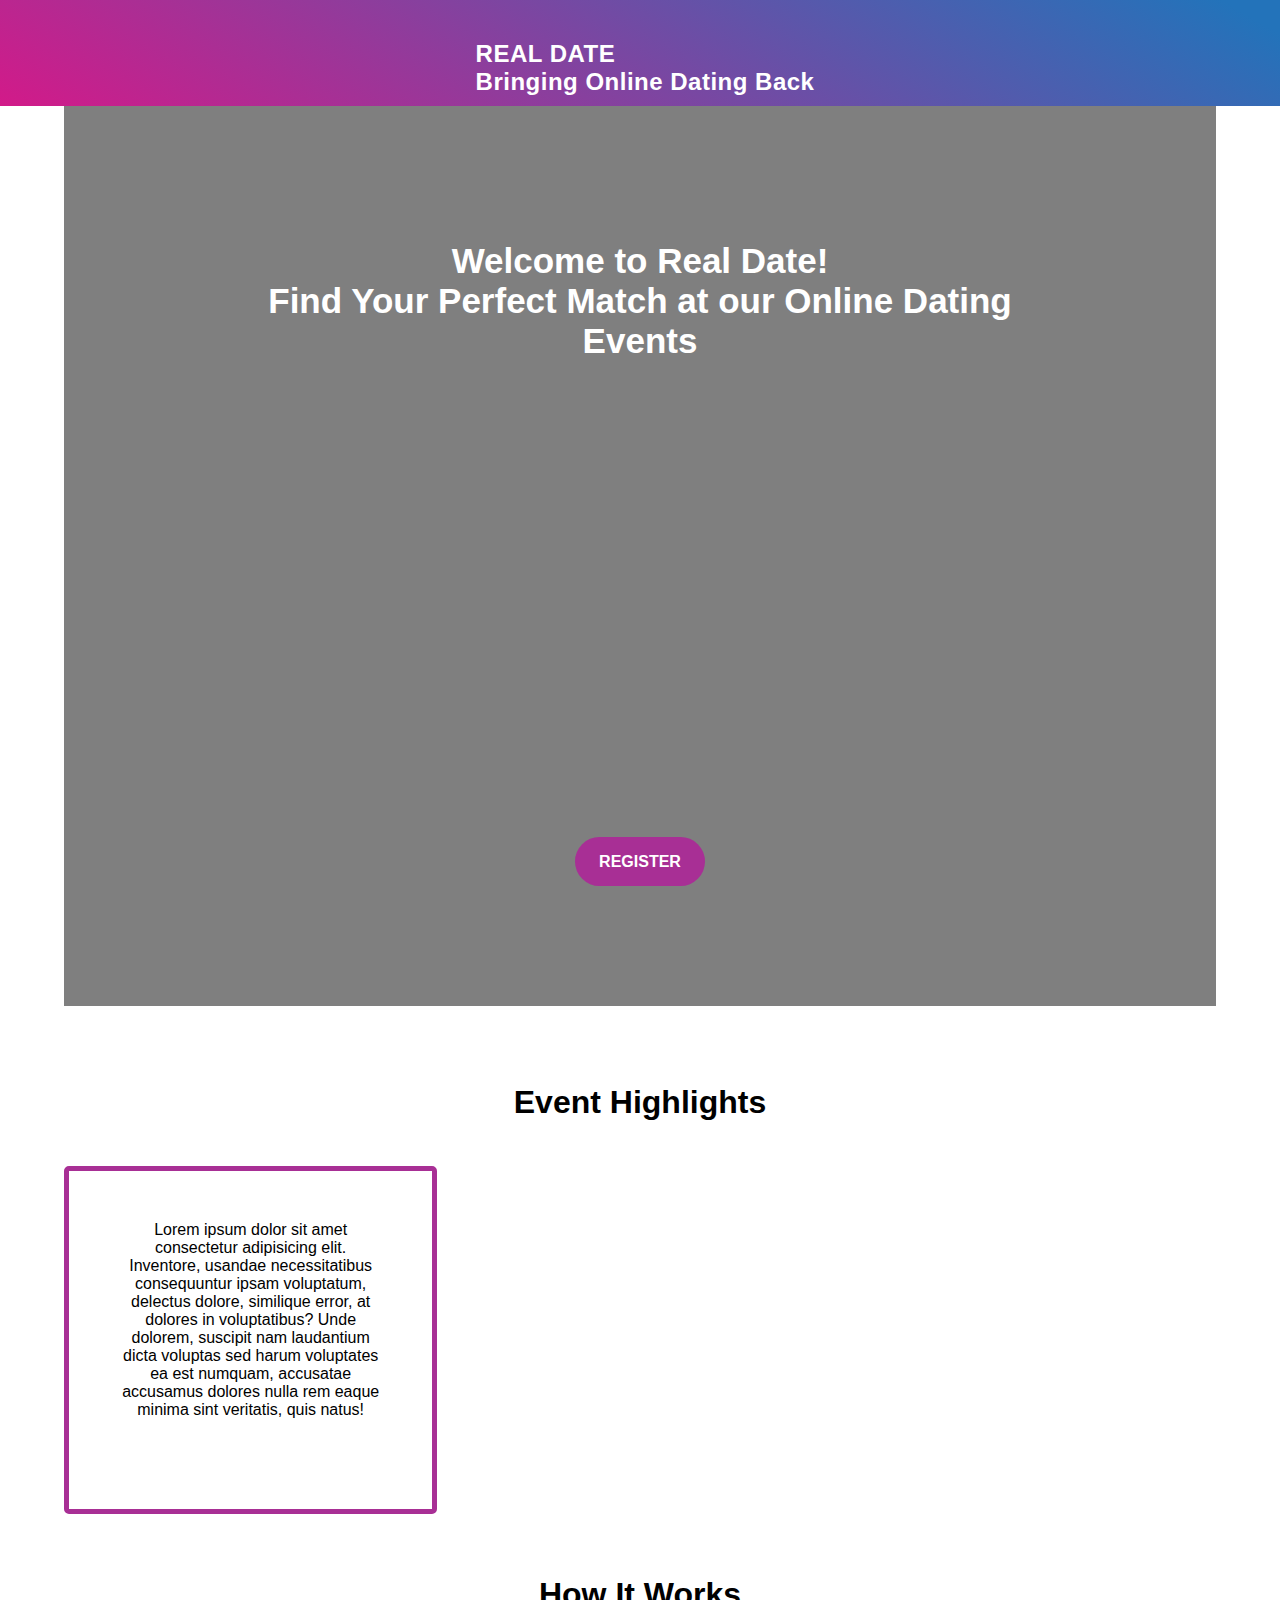
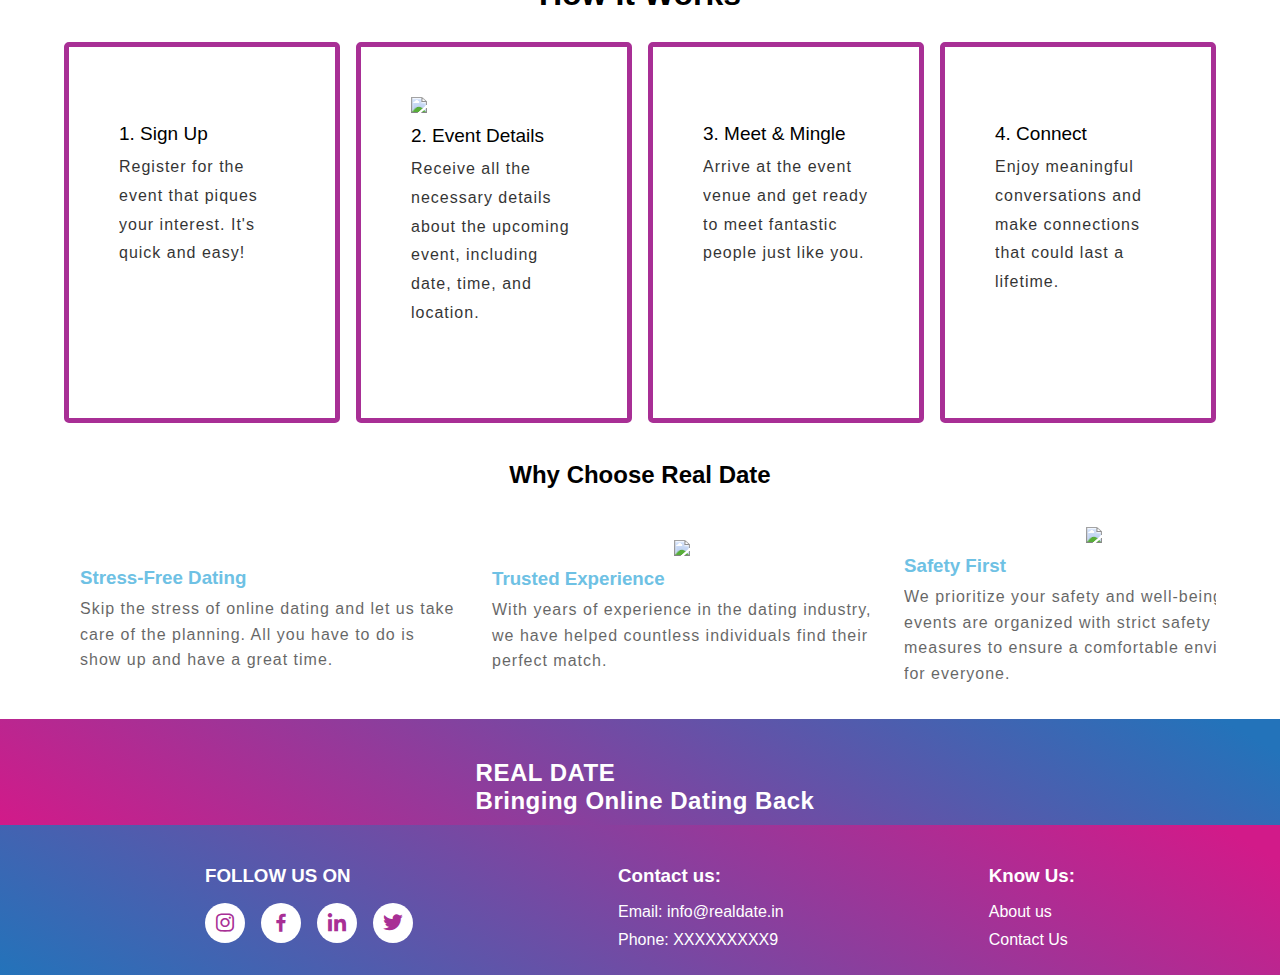
==== commit 2ad72a69: "0" ====
--- a/index.html
+++ b/index.html
@@ -33,6 +33,14 @@
       <h1>Event Highlights</h1>
       <div class="high-cont">
         <div class="containr">
+          Lorem ipsum dolor sit amet consectetur adipisicing elit. Inventore,
+          usandae necessitatibus consequuntur ipsam voluptatum, delectus dolore,
+          similique error, at dolores in voluptatibus? Unde dolorem, suscipit
+          nam laudantium dicta voluptas sed harum voluptates ea est numquam,
+          accusatae accusamus dolores nulla rem eaque minima sint veritatis,
+          quis natus!
+        </div>
+        <!-- <div class="containr">
           <img
             src="https://realdate.in/wp-content/uploads/2023/07/hearts-150-01-e1690783026985.jpg"
             alt=""
@@ -69,7 +77,7 @@
               initiate conversations effortlessly.
             </p>
           </div>
-        </div>
+        </div> -->
       </div>
     </section>
     <section class="works container">
--- a/style.css
+++ b/style.css
@@ -196,30 +196,29 @@
 
 /* !  Regiester */
 .reg {
-  padding: 10px;
-}
-.profile-img-cont {
-  display: flex;
-  align-items: center;
+  padding: 10px 0;
+}
+.gird-cont h3 {
+  text-align: center;
+  padding: 1rem 0;
+}
+
+#grid {
+  display: grid;
+  grid-template-columns: repeat(3, 1fr);
   justify-content: center;
-  flex-wrap: wrap;
-  gap: 1rem;
+  gap: 0.5rem;
+  padding: 2.5rem 10px;
+  border: 5px solid #d21a89;
 }
 .girls img {
-  width: 150px;
-  height: 200px;
+  width: 100%;
+  height: 110%;
   object-fit: cover;
-  border-top-right-radius: 10%;
-  border-top-left-radius: 10%;
+  border-radius: 5%;
   display: block;
 }
-.det {
-  padding: 10px;
-  background-color: #a82f95;
-  color: #fff;
-  border-bottom-right-radius: 10%;
-  border-bottom-left-radius: 10%;
-}
+
 .girl-sec {
   visibility: hidden;
   width: 100%;
@@ -232,15 +231,33 @@
   align-items: center;
   justify-content: center;
 }
+.content {
+  width: 100%;
+  height: 100%;
+}
+.content img {
+  width: 100%;
+  height: 100%;
+  object-fit: cover;
+}
 .x {
+  height: 42px;
+  width: 43px;
   position: absolute;
-  top: 10px;
-  right: 10px;
-  background-color: red;
-  padding: 10px;
+  top: 5px;
+  right: 5px;
+  background-color: black;
+  border-radius: 10px;
+  color: red;
+  padding: 5px;
   font-size: 2rem;
 }
-/*  */
+
+/* 
+
+
+*/
+
 @media only screen and (max-width: 700px) {
   .container {
     margin: 0.5rem 0rem;
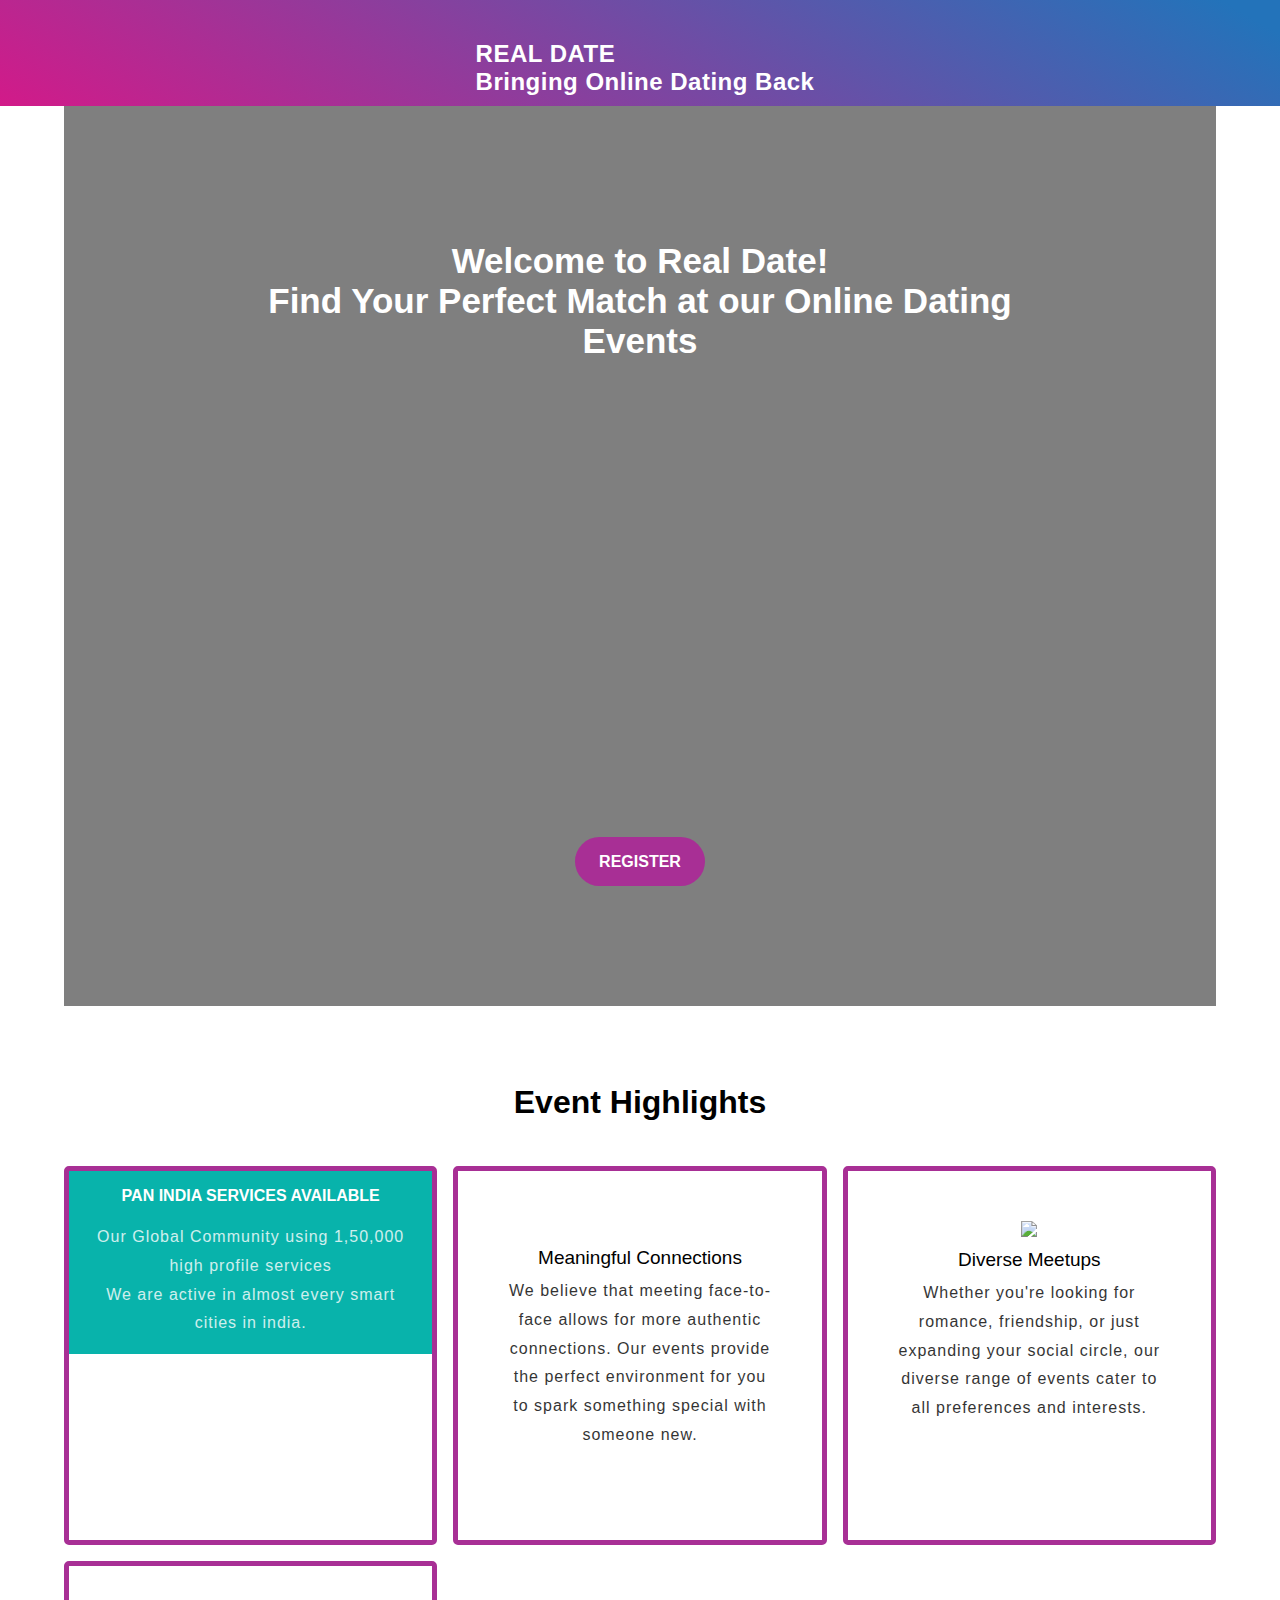
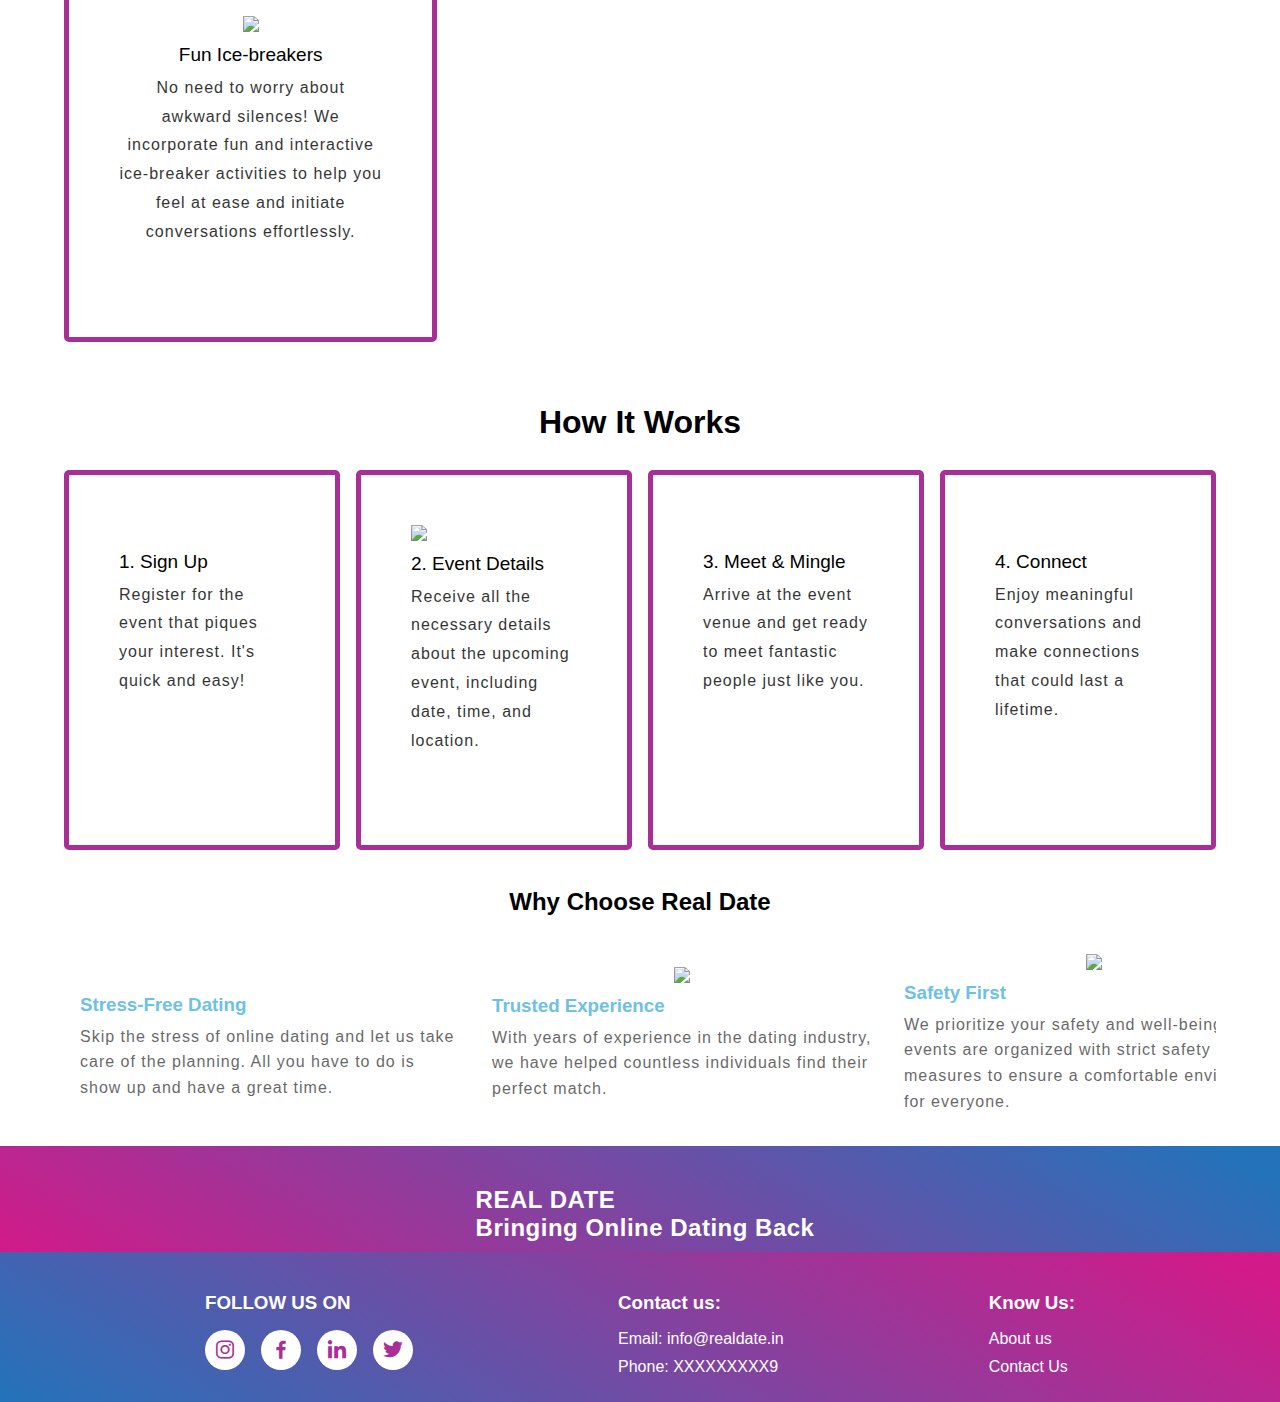
==== commit 8e628fef: "0" ====
--- a/index.html
+++ b/index.html
@@ -32,15 +32,16 @@
     <section class="event-highlight container">
       <h1>Event Highlights</h1>
       <div class="high-cont">
-        <div class="containr">
-          Lorem ipsum dolor sit amet consectetur adipisicing elit. Inventore,
-          usandae necessitatibus consequuntur ipsam voluptatum, delectus dolore,
-          similique error, at dolores in voluptatibus? Unde dolorem, suscipit
-          nam laudantium dicta voluptas sed harum voluptates ea est numquam,
-          accusatae accusamus dolores nulla rem eaque minima sint veritatis,
-          quis natus!
-        </div>
-        <!-- <div class="containr">
+        <div class="containr" style="padding: 0">
+          <div class="pan">
+            <h4>PAN INDIA SERVICES AVAILABLE</h4>
+            <br />
+            <p>Our Global Community using 1,50,000 high profile services</p>
+
+            <p>We are active in almost every smart cities in india.</p>
+          </div>
+        </div>
+        <div class="containr">
           <img
             src="https://realdate.in/wp-content/uploads/2023/07/hearts-150-01-e1690783026985.jpg"
             alt=""
@@ -77,7 +78,7 @@
               initiate conversations effortlessly.
             </p>
           </div>
-        </div> -->
+        </div>
       </div>
     </section>
     <section class="works container">
@@ -173,6 +174,24 @@
               with strict safety measures to ensure a comfortable environment
               for everyone.
             </p>
+          </div>
+        </div>
+        <div class="reacons">
+          <img
+            src="https://realdate.in/wp-content/uploads/2023/08/5995357.jpg"
+          />
+          <div class="text">
+            <h3>24x7 Customer Support</h3>
+            <p>We are providing 24x7 quality support.</p>
+          </div>
+        </div>
+        <div class="reacons">
+          <img
+            src="https://realdate.in/wp-content/uploads/2023/08/green_tick_shield_varients-2048x2048.jpg"
+          />
+          <div class="text">
+            <h3>15 Years of trust</h3>
+            <p>We are running realDate from 15 trusted years.</p>
           </div>
         </div>
       </div>
--- a/style.css
+++ b/style.css
@@ -65,6 +65,12 @@
   border-radius: 50px;
   font-weight: 600;
 }
+.pan {
+  background-color: #08b3ab;
+  padding: 1rem;
+  color: #fff;
+}
+
 .register:hover {
   background-color: green;
   transition: 0.5s;
@@ -129,7 +135,7 @@
   gap: 2rem;
   overflow: auto;
   display: grid;
-  grid-template-columns: repeat(3, 1fr);
+  grid-template-columns: repeat(5, 1fr);
 }
 
 .reacons {
